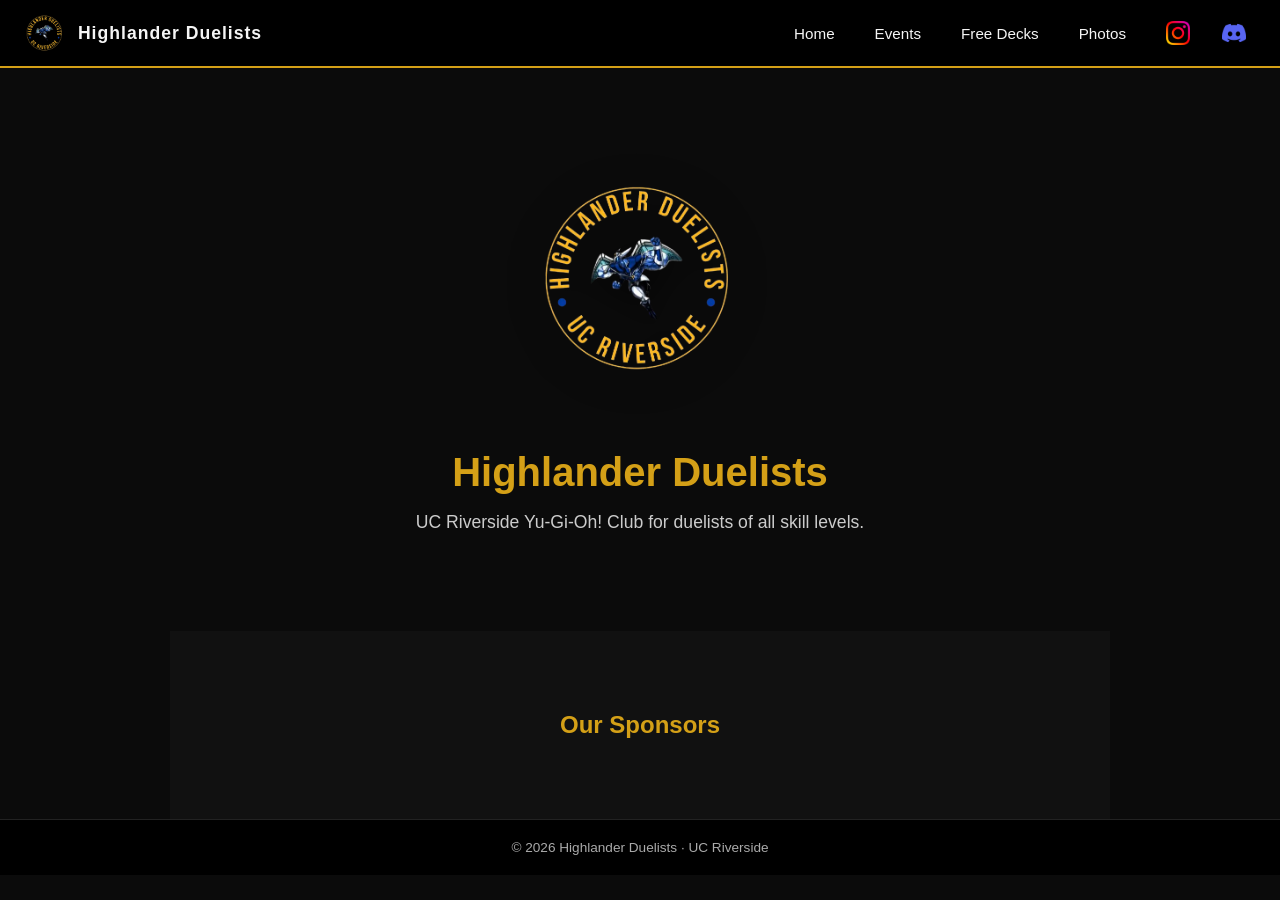
==== index.html @ 7b4af91a "updated nav bar to have Discord link instead of YT and also updated images(logo)" ====
<!DOCTYPE html>
<html lang="en">
<head>
  <meta charset="UTF-8" />
  <title>Highlander Duelists</title>
  <meta name="viewport" content="width=device-width, initial-scale=1.0" />
  <!-- Favicon -->
  <link rel="icon" type="image/x-icon" href="src/favicon/favicon.ico">

  <!-- PNG Favicons -->
  <link rel="icon" type="image/png" sizes="32x32" href="src/favicon/favicon-32x32.png">
  <link rel="icon" type="image/png" sizes="16x16" href="src/favicon/favicon-16x16.png">

  <!-- Apple -->
  <link rel="apple-touch-icon" sizes="180x180" href="src/favicon/apple-touch-icon.png">

  <!-- Android -->
  <link rel="icon" type="image/png" sizes="192x192" href="src/favicon/android-chrome-192x192.png">
  <link rel="icon" type="image/png" sizes="512x512" href="src/favicon/android-chrome-512x512.png">

  <!-- Manifest -->
  <link rel="manifest" href="src/favicon/site.webmanifest">

  <link rel="stylesheet" href="style.css">
</head>
<body>

  <!-- ---------- Navbar ---------- -->
  <nav class="navbar">
    <div class="nav-left">
      <img src="/src/images/logo_no_background.png" alt="Highlander Duelists Logo">
      <span class="club-name">Highlander Duelists</span>
    </div>

    <div class="nav-links">
      <a href="index.html">Home</a>
      <a href="/src/pages/events.html">Events</a>
      <a href="/src/pages/freedecks.html">Free Decks</a>
      <!-- <a href="/src/pages/officers.html">Officers</a> -->
      <a href="/src/pages/photos.html">Photos</a>
      <div class="nav-socials">
        <a href="https://www.instagram.com/highlanderduelist/" target="_blank">
          <img src="src/images/instagram.png" alt="Instagram">
        </a>
        <a href="https://l.instagram.com/?u=https%3A%2F%2Fdiscord.gg%2FRPJH9AkH4q%3Ffbclid%3DPAZXh0bgNhZW0CMTEAc3J0YwZhcHBfaWQMMjU2MjgxMDQwNTU4AAGnkBse3G9CL0D9r716oHsQfsoEy8aoE1iTLOdZlyZO6HV9H6tUMT3vHOHfen4_aem_VCGwPWqI332hXcgDSjGeSw&e=AUAuxZNR2LfYJ3NMyGEv2KoFMzqOPB11lLIyN7hhPXeDjzI-0nnpq20f-SXz57e2SkbFmdi4kgSI_y975kPAVCBD0MuJDpa40o29Nti5YA" target="_blank">
          <img src="src/images/Discord.png" alt="Discord">
        </a>
      </div>
    </div>
  </nav>


  <!-- ---------- Home ---------- -->
  <section id="home" class="hero">
    <img src="src/images/logo_no_background.png" alt="Highlander Duelists Logo" />
    <h1>Highlander Duelists</h1>
    <p>UC Riverside Yu-Gi-Oh! Club for duelists of all skill levels.</p>
  </section>


  <!-- ---------- Sponsors ---------- -->
  <section class="sponsors">
    <h2>Our Sponsors</h2>

    <div class="sponsor-logos">
      <!-- Sponsor Logo will be dynamically added -->
    </div>
  </section>


  <!-- ---------- Footer ---------- -->
  <footer>
    © 2026 Highlander Duelists · UC Riverside
  </footer>

  <!-- ---------- JavaScript ---------- -->
<script>
  const SHEET_URL = "https://docs.google.com/spreadsheets/d/1Ef1HHwBQzNZphduXCvUmSsROT782u705j0JJIPdlMQ0/export?format=csv";

  // Target the inner logos container, not the whole section
  const logoContainer = document.querySelector(".sponsor-logos");

  fetch(SHEET_URL)
    .then(response => {
      if (!response.ok) throw new Error("HTTP " + response.status);
      return response.text();
    })
    .then(csv => {
      const rows = csv.split("\n").slice(1); // skip header

      rows.forEach(row => {
        if (!row.trim()) return;

        // Safer CSV split that handles quoted fields
        const cols = [...row.matchAll(/("([^"]*)"|([^,]+))/g)].map(m => m[2] ?? m[3] ?? "");
        const [Title, WebPage, Logo] = cols;

        const a = document.createElement("a");
        a.href = WebPage?.trim() || "#";
        a.target = "_blank";

        const img = document.createElement("img");
        img.src = Logo?.trim() || "";
        img.alt = Title?.trim() || "Sponsor";

        a.appendChild(img);
        logoContainer.appendChild(a);
      });
    })
    .catch(err => {
      console.error("Failed to load sheet", err);
    });
</script>


</body>
</html>
---- style.css ----
/* ---------- Global Styles ---------- */
    body {
      margin: 0;
      font-family: Arial, Helvetica, sans-serif;
      background-color: #0b0b0b;
      color: #f5f5f5;
    }

    a {
      text-decoration: none;
      color: inherit;
    }

    /* ---------- Navbar ---------- */
    .navbar {
      display: flex;
      align-items: center;
      justify-content: space-between;
      padding: 12px 24px;
      background-color: #000;
      border-bottom: 2px solid #d4a017; /* gold-ish accent */
      position: sticky;
      top: 0;
      z-index: 100;
    }

    .nav-left {
      display: flex;
      align-items: center;
      gap: 12px;
    }

    .nav-left img {
      height: 42px;
      width: auto;
    }

    .club-name {
      font-weight: bold;
      font-size: 1.1rem;
      letter-spacing: 1px;
    }

    .nav-links {
      display: flex;
      align-items: center;   /* THIS centers vertically */
      gap: 20px;
    }

    .nav-links a {
      display: flex;              /* make link a flex container */
      align-items: center;        /* center text vertically */
      justify-content: center;    /* center text horizontally */
      height: 30px;               /* fixed height */
      padding: 0 16px;            /* horizontal spacing */
      border-radius: 8px;

      color: #f5f5f5;
      padding: 6px 10px;
      font-size: 0.95rem;
      transition: background 0.2s;
    }


    .nav-links a:hover {
      background-color: #d4a017;
      color: #000;
    }

    #nav img:hover {
      transform: scale(1.05);
    }

    .nav-socials {
      display: flex;
      gap: 12px;
      align-items: center;
    }

    .nav-socials img {
      width: 22px;
      height: 22px;
      transition: transform 0.2s;
    }

    .nav-socials img:hover {
      transform: scale(1.2);
    }

    .nav-socials img {
      height: 24px;     /* control size by height only */
      width: auto;      /* keep original ratio */
      object-fit: contain;
      display: block;
      transition: transform 0.2s ease;
    }

    .nav-socials img:hover {
      transform: scale(1.15);
    }

    /* ---------- Home Logo ---------- */
    #home img {
      width: 220px;          /* control size */
      max-width: 70%;
      height: auto;

      margin-bottom: 24px;  /* space below logo */

      filter: drop-shadow(0 6px 18px rgba(0, 0, 0, 0.6));

      transition: transform 0.3s ease, filter 0.3s ease;
    }

    /* Optional subtle hover effect */
    #home img:hover {
      transform: scale(1.05);
      filter: drop-shadow(0 10px 26px rgba(212, 160, 23, 0.6));
    }

    /* ---------- Sections ---------- */

    section {
      padding: 80px 24px;
      max-width: 900px;
      margin: auto;
    }

    h1, h2 {
      color: #d4a017;
    }

    .hero {
      text-align: center;
      padding-top: 100px;
    }

    .hero h1 {
      font-size: 2.5rem;
      margin-bottom: 10px;
    }

    .hero p {
      font-size: 1.1rem;
      color: #ccc;
    }

    /* ---------- Sponsors ---------- */

    .sponsors {
      text-align: center;
      padding: 60px 20px;
      background-color: #111;
    }

    .sponsor-logos {
      display: flex;
      justify-content: center;
      gap: 40px;
      margin-top: 20px;
      flex-wrap: wrap;
    }

    .sponsor-logos img {
      height: 120px;
      /* filter: grayscale(100%); */
      transition: height 0.3s;
    }

    .sponsor-logos img:hover {
      filter: grayscale(0%);
      height: 200px;
    }


    /* ---------- Footer ---------- */
    footer {
      text-align: center;
      padding: 20px;
      background-color: #000;
      border-top: 1px solid #222;
      font-size: 0.85rem;
      color: #aaa;
    }
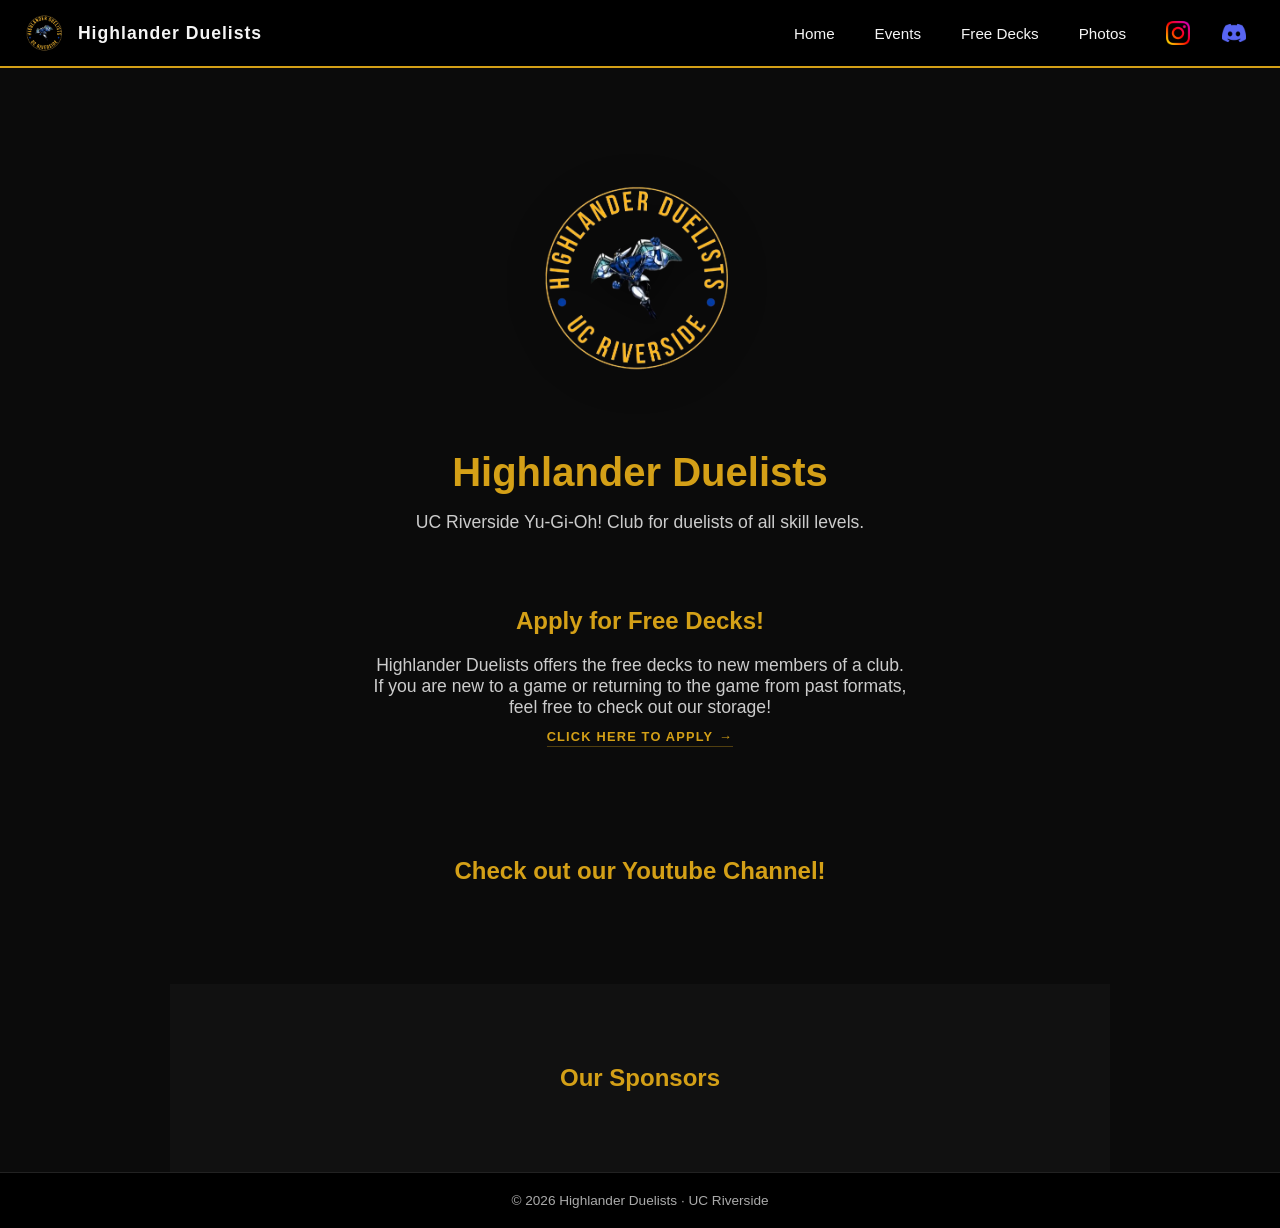
==== commit b25e5ea1: "updated home page to have relevant link to applying for free decks and club intro video" ====
--- a/index.html
+++ b/index.html
@@ -55,6 +55,19 @@
     <img src="src/images/logo_no_background.png" alt="Highlander Duelists Logo" />
     <h1>Highlander Duelists</h1>
     <p>UC Riverside Yu-Gi-Oh! Club for duelists of all skill levels.</p>
+
+    <br/>
+    <br/>
+
+    <h2>Apply for Free Decks!</h2>
+    <p class="freedeck-text">Highlander Duelists offers the free decks to new members of a club. 
+      If you are new to a game or returning to the game from past formats, feel free to check out our storage!
+    </p>
+    <a class="freedeck-link" href="/src/pages/freedecks.html">Click Here to Apply</a>
+
+
+    <h2>Check out our Youtube Channel!</h2>
+    <div class="YT_grid" id="YTGrid"></div>
   </section>
 
 
@@ -110,6 +123,58 @@
     .catch(err => {
       console.error("Failed to load sheet", err);
     });
+
+
+    // Youtube Link
+    const YT_SHEET_URL = "https://docs.google.com/spreadsheets/d/1AOZ_uxMjaQUZiXypMsMB8jERWexkZTPND-aHPmXNi2U/export?format=csv";
+
+    const ytGrid = document.querySelector("#YTGrid");
+
+    fetch(YT_SHEET_URL)
+      .then(response => {
+        if (!response.ok) throw new Error("HTTP " + response.status);
+        return response.text();
+      })
+      .then(csv => {
+        const rows = csv.split("\n").slice(1); // skip header
+
+        rows.forEach(row => {
+          if (!row.trim()) return;
+
+          const cols = [...row.matchAll(/("([^"]*)"|([^,]+))/g)].map(m => m[2] ?? m[3] ?? "");
+          const [title, url] = cols;
+
+          // Only pick rows where title is "home"
+          if (title?.trim().toLowerCase() !== "home") return;
+
+          const cleanUrl = url?.trim();
+          if (!cleanUrl) return;
+
+          // Extract YouTube video ID from URL
+          const videoIdMatch = cleanUrl.match(
+            /(?:youtube\.com\/(?:watch\?v=|embed\/)|youtu\.be\/)([a-zA-Z0-9_-]{11})/
+          );
+          if (!videoIdMatch) return;
+
+          const videoId = videoIdMatch[1];
+
+          const iframe = document.createElement("iframe");
+          iframe.src = `https://www.youtube.com/embed/${videoId}`;
+          iframe.title = "YouTube video";
+          iframe.allowFullscreen = true;
+          iframe.allow = "accelerometer; autoplay; clipboard-write; encrypted-media; gyroscope; picture-in-picture";
+          iframe.classList.add("yt-embed");
+
+          const wrapper = document.createElement("div");
+          wrapper.classList.add("yt-wrapper");
+          wrapper.appendChild(iframe);
+
+          ytGrid.appendChild(wrapper);
+        });
+      })
+      .catch(err => {
+        console.error("Failed to load YouTube sheet", err);
+      });
 </script>
 
 
--- a/style.css
+++ b/style.css
@@ -112,10 +112,74 @@
       transition: transform 0.3s ease, filter 0.3s ease;
     }
 
+    .freedeck-link {
+      display: inline-flex;
+      align-items: center;
+      gap: 6px;
+      font-family: Arial, Helvetica, sans-serif;
+      font-size: 0.8rem;
+      font-weight: 700;
+      letter-spacing: 1.2px;
+      text-transform: uppercase;
+      color: #d4a017;
+      border-bottom: 1px solid rgba(212, 160, 23, 0.35);
+      padding-bottom: 2px;
+      width: fit-content;
+      transition: color 0.2s, border-color 0.2s;
+      margin-bottom: 10%;
+    }
+
+    .freedeck-text {
+      align-items: center;
+      max-width: 60%;
+      margin: 0 auto;        /* centers the block element horizontally */
+      margin-bottom: 1%;
+      text-align: center;    /* optional: centers the text inside */
+    }
+
+    #YTGrid {
+      display: flex;
+      flex-wrap: wrap;
+      justify-content: center;
+      gap: 1.5rem;
+      max-width: 60%;
+      margin: 0 auto;
+    }
+
+    .yt-wrapper {
+      position: relative;
+      width: 100%;
+      aspect-ratio: 16 / 9;  /* maintains video proportions */
+    }
+
+    .yt-embed {
+      position: absolute;
+      top: 0;
+      left: 0;
+      width: 100%;
+      height: 100%;
+      border: none;
+      border-radius: 8px;
+    }
+
     /* Optional subtle hover effect */
     #home img:hover {
       transform: scale(1.05);
       filter: drop-shadow(0 10px 26px rgba(212, 160, 23, 0.6));
+    }
+
+    .freedeck-link::after {
+      content: '→';
+      transition: transform 0.2s;
+    }
+
+    .freedeck-link:hover {
+      color: #f0c040;
+      border-color: #f0c040;
+    }
+
+    .freedeck-link:hover::after {
+      transform: translateX(4px);
     }
 
     /* ---------- Sections ---------- */
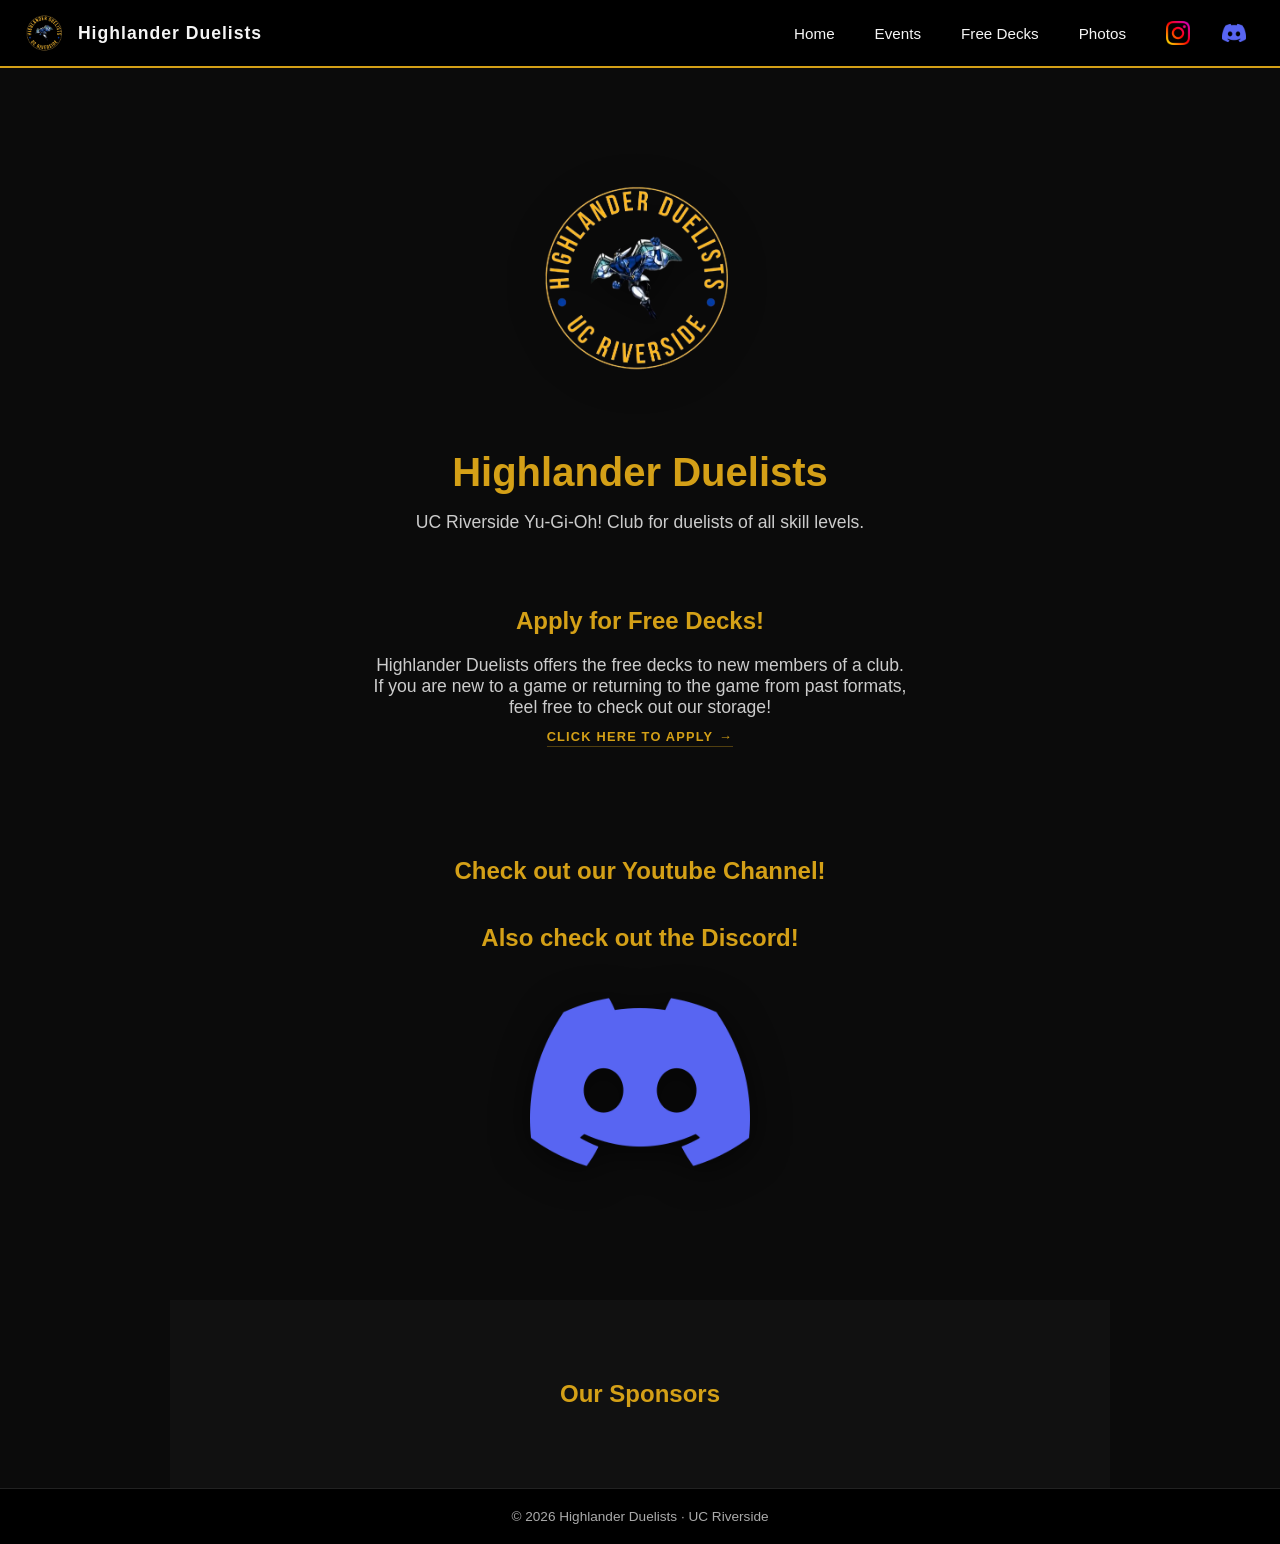
==== commit 4068605d: "Add Discord section with link and image" ====
--- a/index.html
+++ b/index.html
@@ -42,7 +42,7 @@
         <a href="https://www.instagram.com/highlanderduelist/" target="_blank">
           <img src="src/images/instagram.png" alt="Instagram">
         </a>
-        <a href="https://l.instagram.com/?u=https%3A%2F%2Fdiscord.gg%2FRPJH9AkH4q%3Ffbclid%3DPAZXh0bgNhZW0CMTEAc3J0YwZhcHBfaWQMMjU2MjgxMDQwNTU4AAGnkBse3G9CL0D9r716oHsQfsoEy8aoE1iTLOdZlyZO6HV9H6tUMT3vHOHfen4_aem_VCGwPWqI332hXcgDSjGeSw&e=AUAuxZNR2LfYJ3NMyGEv2KoFMzqOPB11lLIyN7hhPXeDjzI-0nnpq20f-SXz57e2SkbFmdi4kgSI_y975kPAVCBD0MuJDpa40o29Nti5YA" target="_blank">
+        <a href="https://discord.gg/WHbpFPM2" target="_blank">
           <img src="src/images/Discord.png" alt="Discord">
         </a>
       </div>
@@ -68,6 +68,11 @@
 
     <h2>Check out our Youtube Channel!</h2>
     <div class="YT_grid" id="YTGrid"></div>
+
+    <h2>Also check out the Discord!</h2>
+    <a href="https://discord.gg/WHbpFPM2" target="_blank">
+    <img src="src/images/Discord.png" alt="Discord" />
+    </a>
   </section>
 
 
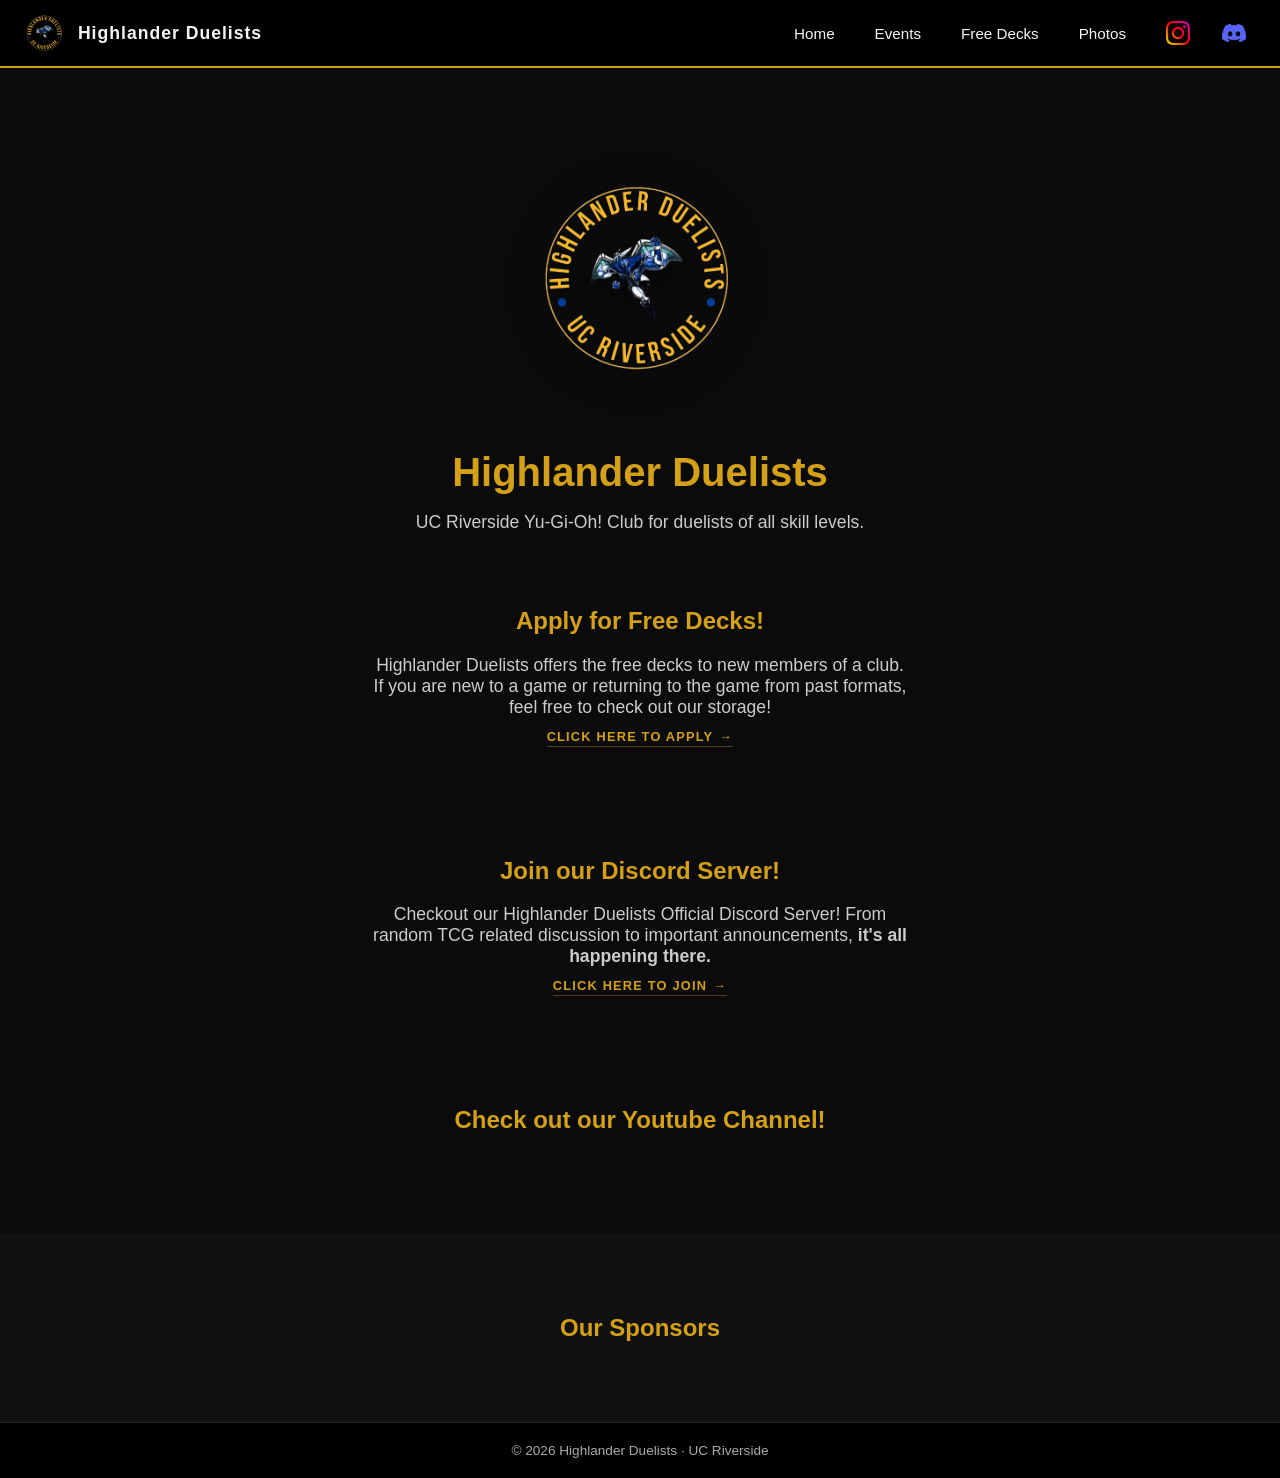
==== commit e9ef7051: "updated home page to have extra discord link" ====
--- a/index.html
+++ b/index.html
@@ -29,7 +29,9 @@
   <nav class="navbar">
     <div class="nav-left">
       <img src="/src/images/logo_no_background.png" alt="Highlander Duelists Logo">
-      <span class="club-name">Highlander Duelists</span>
+      <a href="index.html">
+        <span class="club-name">Highlander Duelists</span>
+      </a>
     </div>
 
     <div class="nav-links">
@@ -52,7 +54,9 @@
 
   <!-- ---------- Home ---------- -->
   <section id="home" class="hero">
-    <img src="src/images/logo_no_background.png" alt="Highlander Duelists Logo" />
+    <a href="https://www.instagram.com/p/DRWkgEikVqT/?img_index=1" target="_blank">
+      <img src="src/images/logo_no_background.png" alt="Highlander Duelists Logo" />
+    </a>
     <h1>Highlander Duelists</h1>
     <p>UC Riverside Yu-Gi-Oh! Club for duelists of all skill levels.</p>
 
@@ -65,14 +69,16 @@
     </p>
     <a class="freedeck-link" href="/src/pages/freedecks.html">Click Here to Apply</a>
 
+    <h2>Join our Discord Server!</h2>
+    <p class="discord-text">Checkout our Highlander Duelists Official Discord Server!
+      From random TCG related discussion to important announcements, 
+      <strong>it's all happening there.</strong>
+    </p>
+    <a class="discord-link" href="https://discord.gg/WHbpFPM2" target="_blank">Click Here to Join</a>
+
 
     <h2>Check out our Youtube Channel!</h2>
     <div class="YT_grid" id="YTGrid"></div>
-
-    <h2>Also check out the Discord!</h2>
-    <a href="https://discord.gg/WHbpFPM2" target="_blank">
-    <img src="src/images/Discord.png" alt="Discord" />
-    </a>
   </section>
 
 
--- a/style.css
+++ b/style.css
@@ -112,7 +112,7 @@
       transition: transform 0.3s ease, filter 0.3s ease;
     }
 
-    .freedeck-link {
+    .freedeck-link, .discord-link{
       display: inline-flex;
       align-items: center;
       gap: 6px;
@@ -129,7 +129,7 @@
       margin-bottom: 10%;
     }
 
-    .freedeck-text {
+    .freedeck-text, .discord-text {
       align-items: center;
       max-width: 60%;
       margin: 0 auto;        /* centers the block element horizontally */
@@ -168,17 +168,17 @@
       filter: drop-shadow(0 10px 26px rgba(212, 160, 23, 0.6));
     }
 
-    .freedeck-link::after {
+    .freedeck-link::after, .discord-link::after {
       content: '→';
       transition: transform 0.2s;
     }
 
-    .freedeck-link:hover {
+    .freedeck-link:hover, .discord-link:hover  {
       color: #f0c040;
       border-color: #f0c040;
     }
 
-    .freedeck-link:hover::after {
+    .freedeck-link:hover::after, .discord-link:hover::after {
       transform: translateX(4px);
     }
 
@@ -214,6 +214,7 @@
     .sponsors {
       text-align: center;
       padding: 60px 20px;
+      max-width: 100%;
       background-color: #111;
     }
 
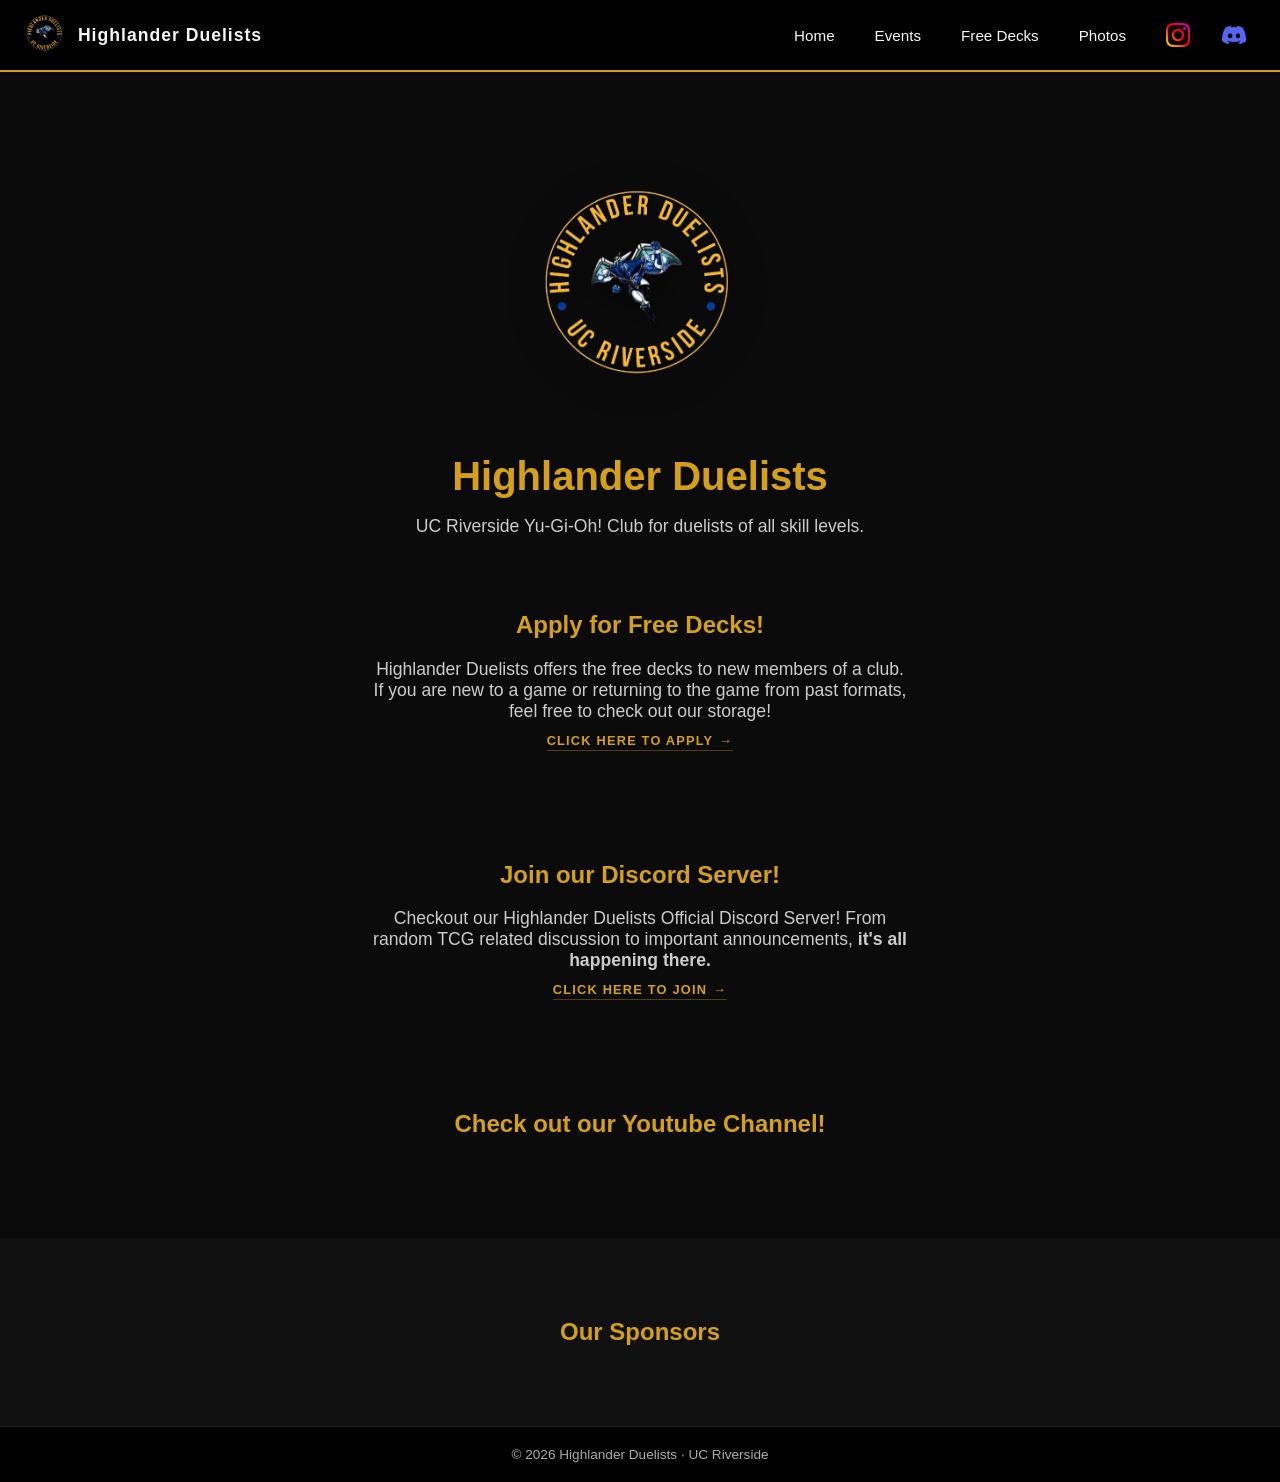
==== commit dc8fe073: "Fix navbar logo image tag formatting" ====
--- a/index.html
+++ b/index.html
@@ -28,7 +28,9 @@
   <!-- ---------- Navbar ---------- -->
   <nav class="navbar">
     <div class="nav-left">
-      <img src="/src/images/logo_no_background.png" alt="Highlander Duelists Logo">
+      <a href="index.html">
+      <img src="/src/images/logo_no_background.png" alt="Highlander Duelists Logo" />
+      </a>
       <a href="index.html">
         <span class="club-name">Highlander Duelists</span>
       </a>
